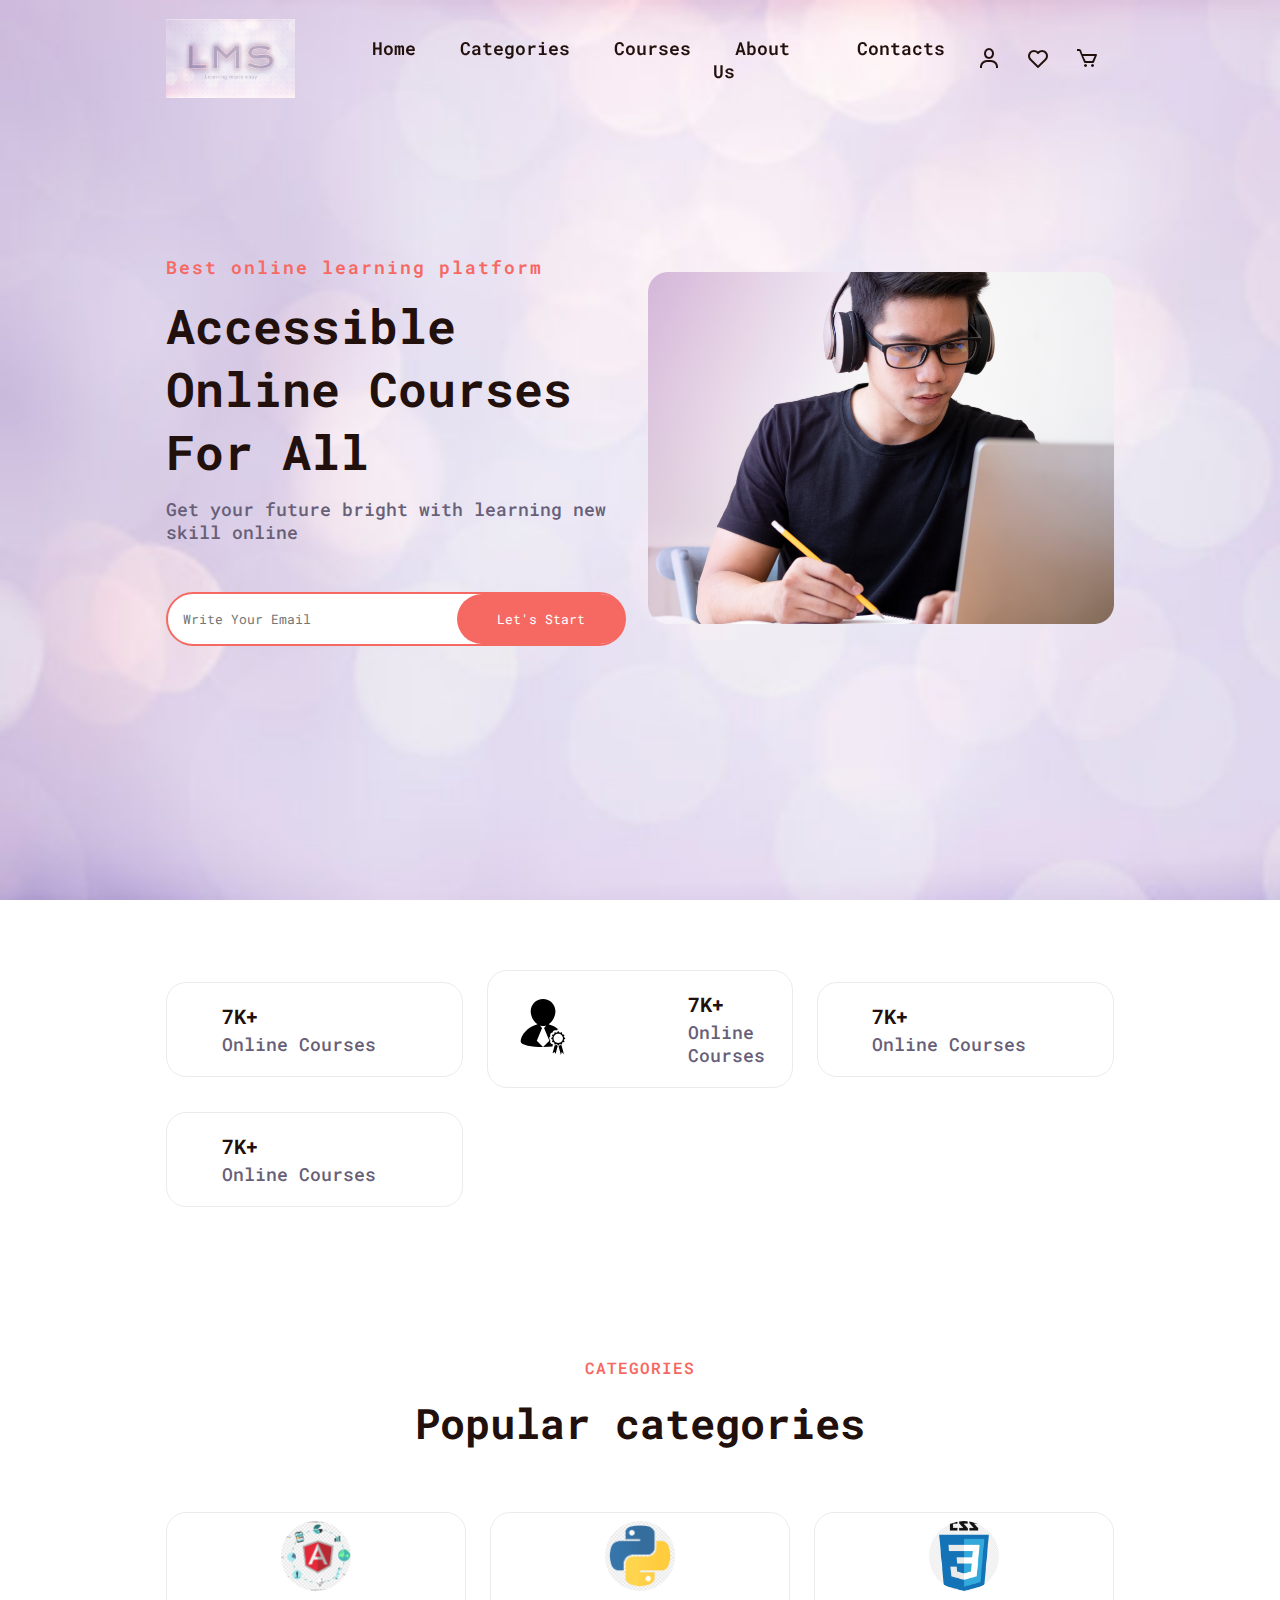
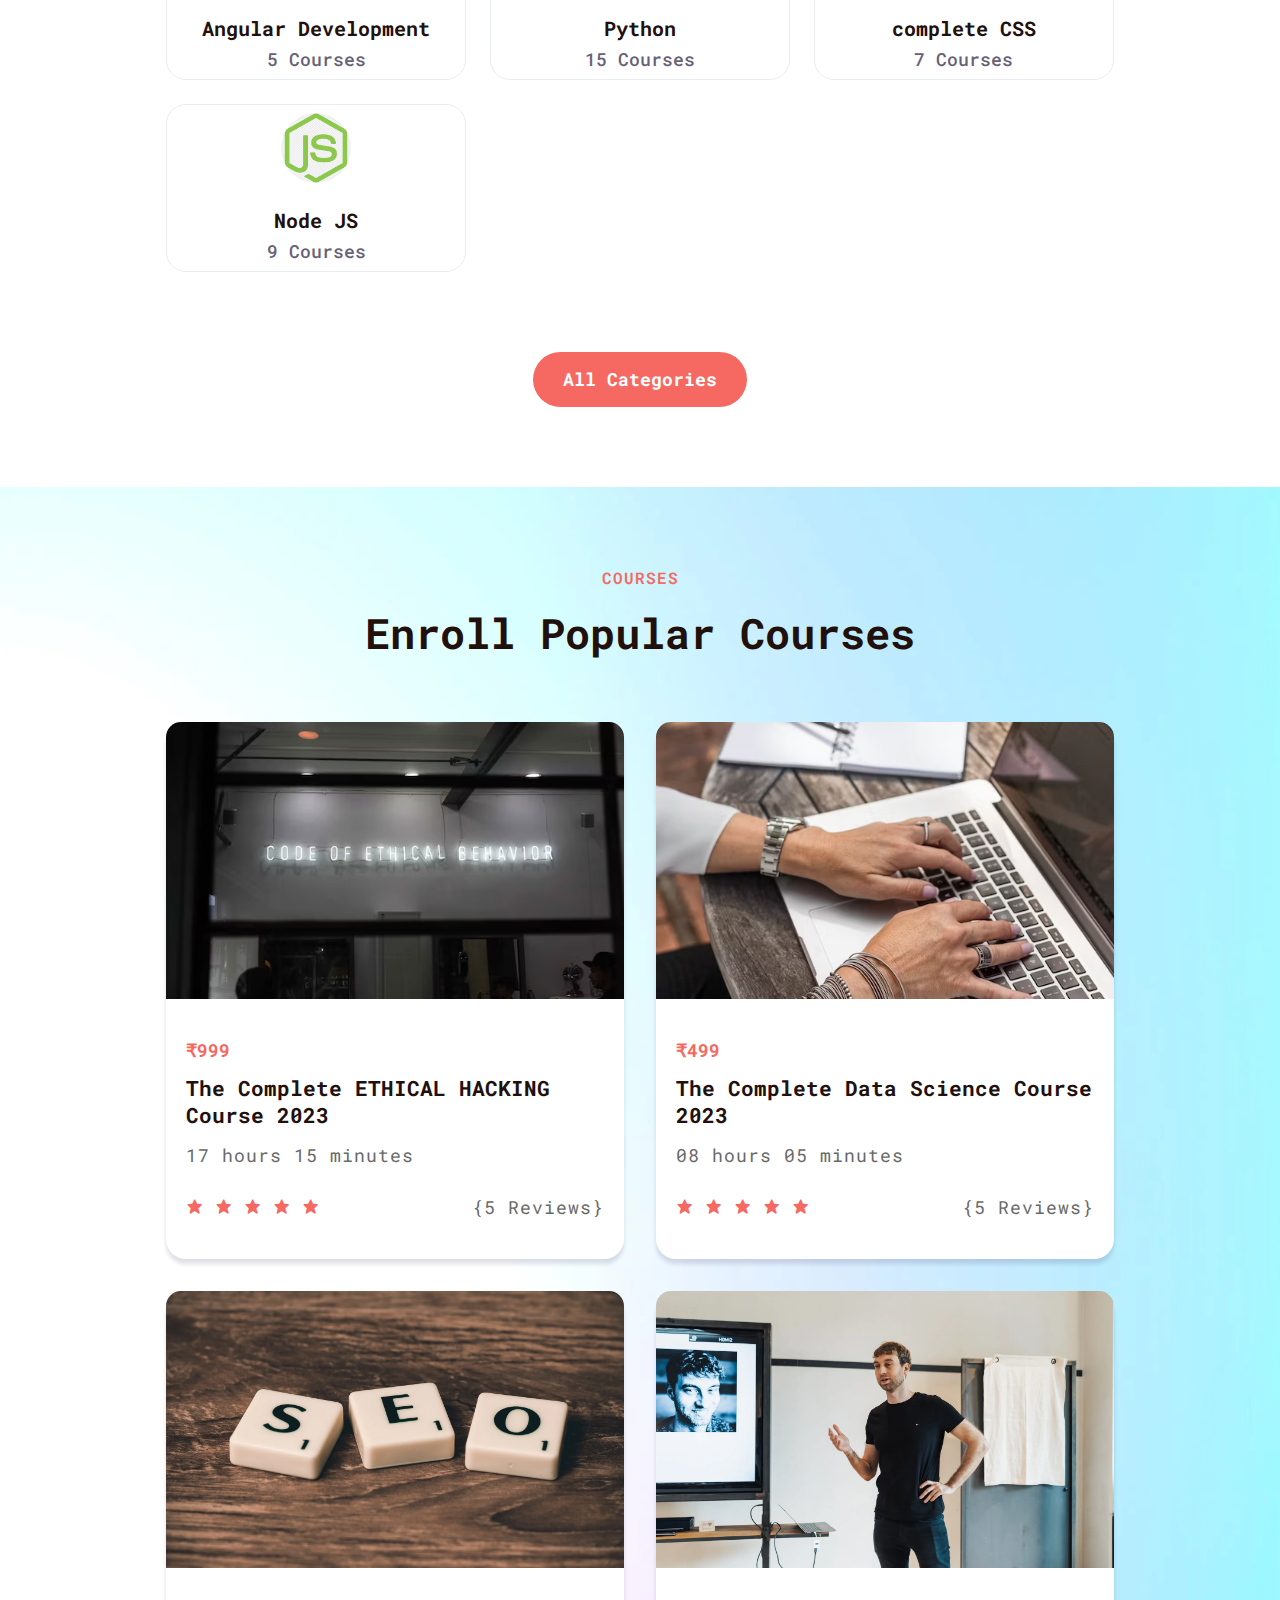
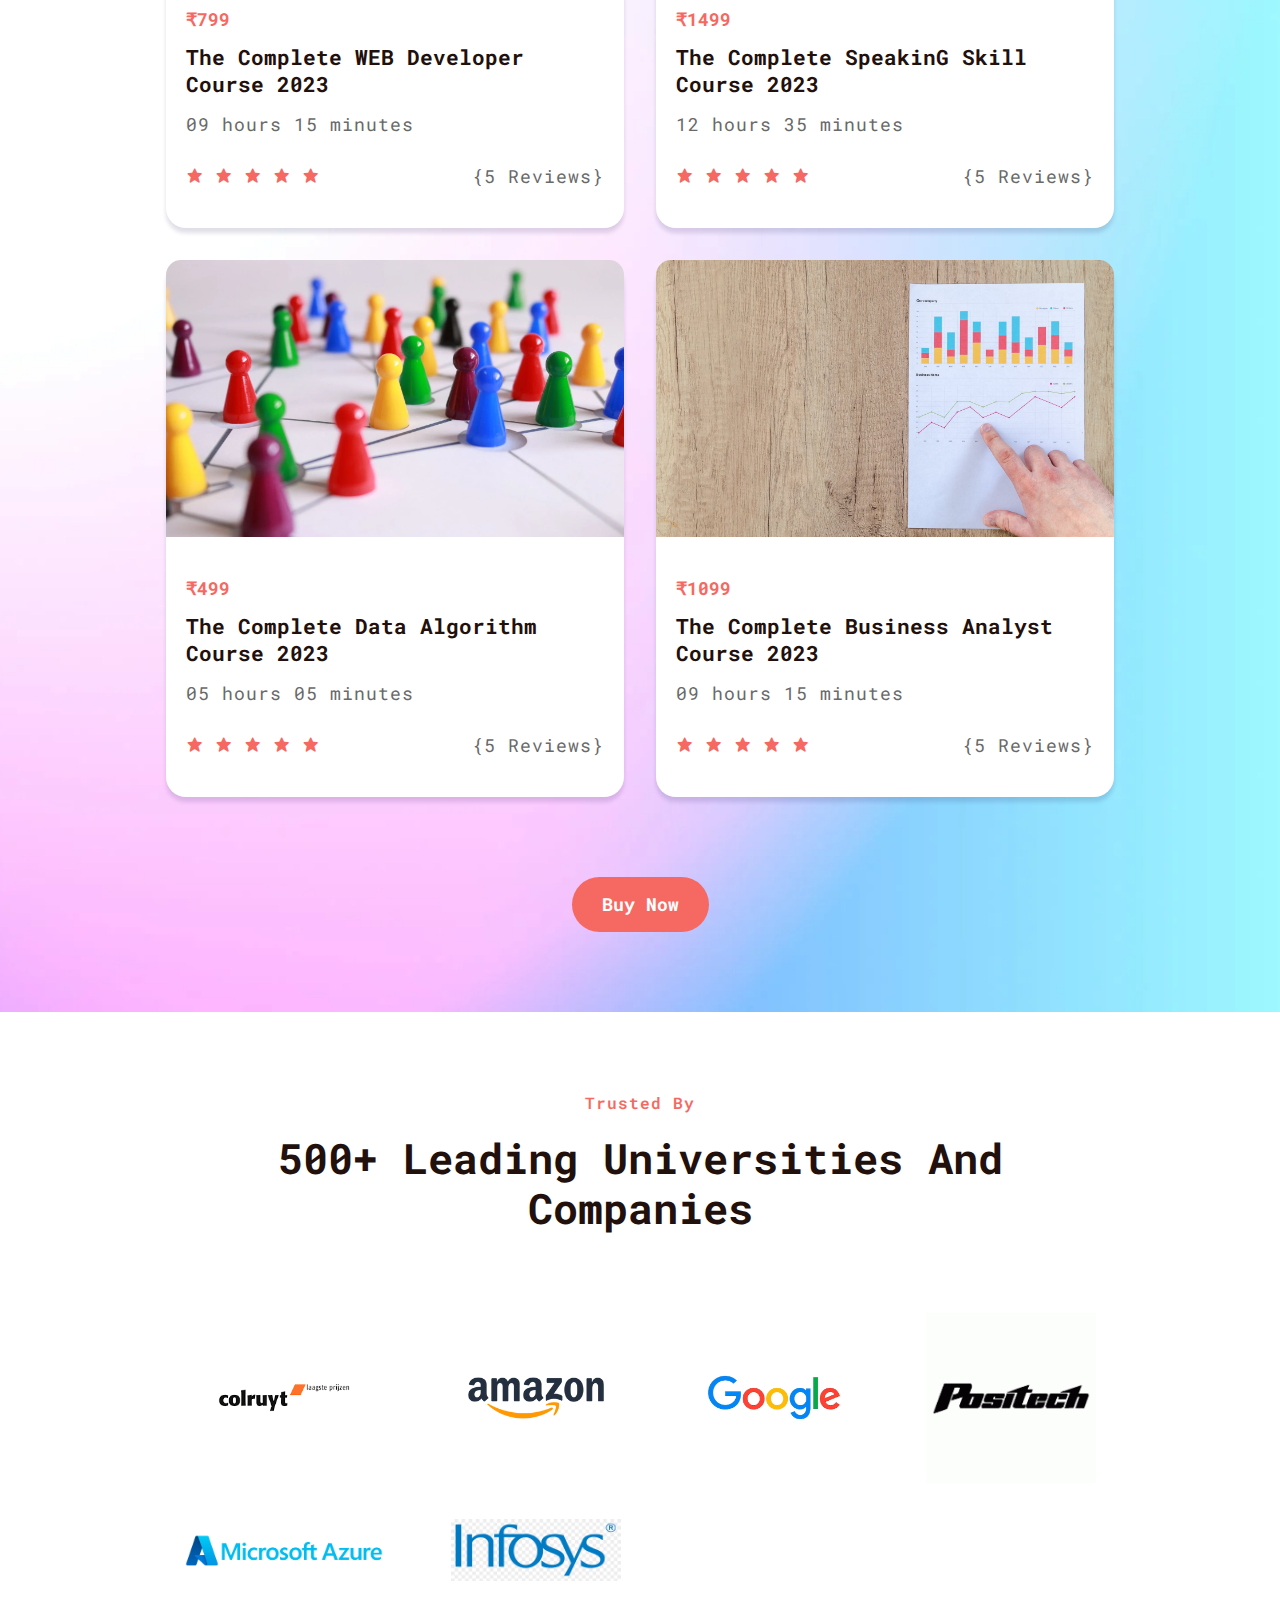
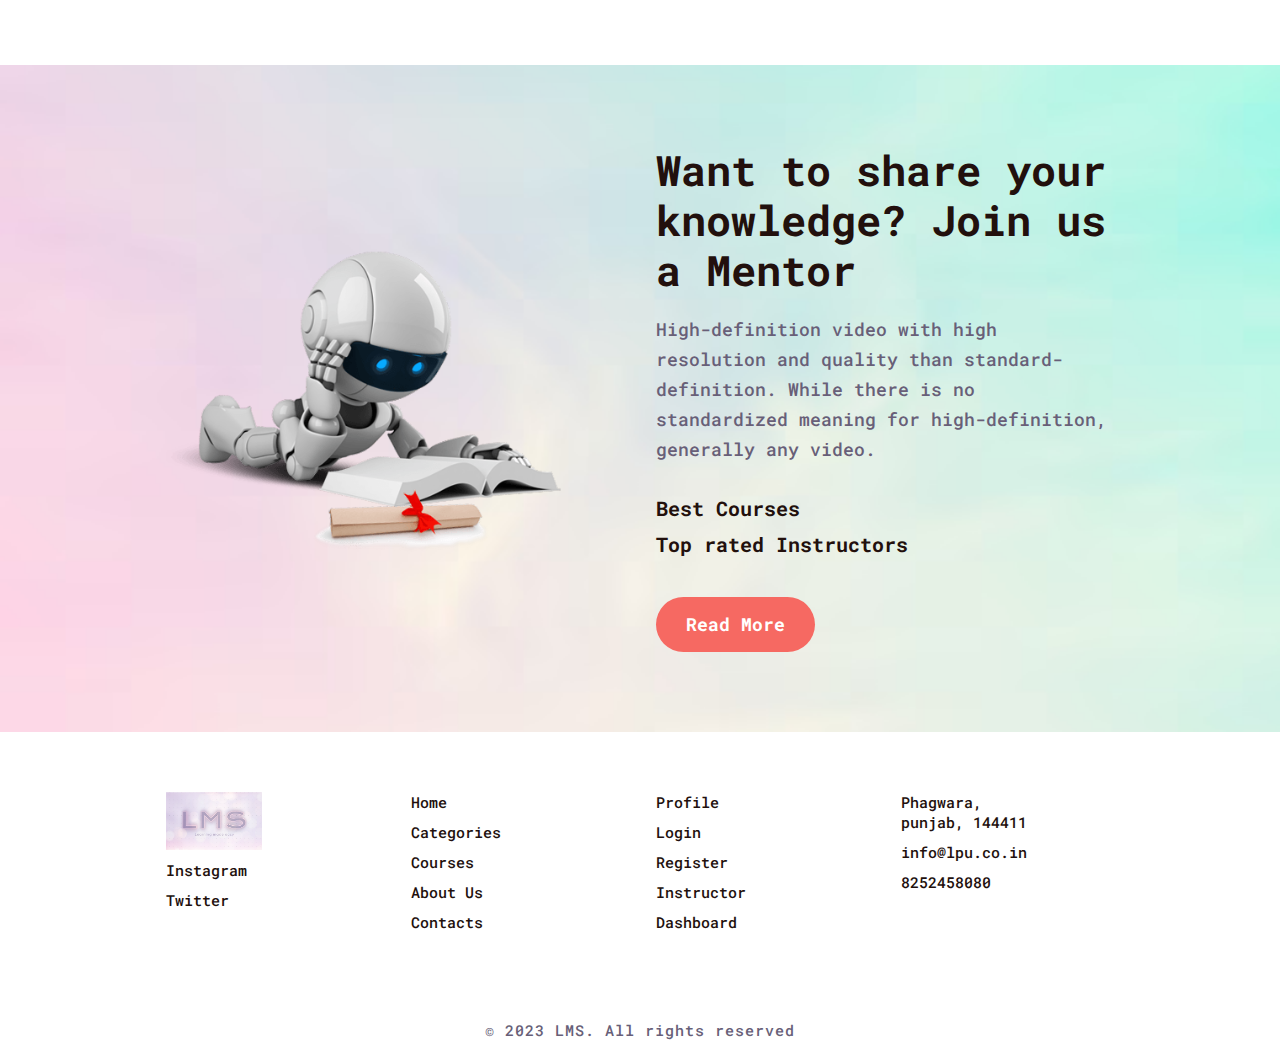
==== lms project/index.html @ b82715b8 "Add files via upload" ====
<!DOCTYPE html>
<html lang="en">

<head>
    <meta charset="UTF-8">
    <meta name="viewport" content="width=device-width, initial-scale=1.0">
    <title>Online course website design</title>
    <!-- custom css link -->
    <link rel="stylesheet" type="text/css" href="style.css">
    <link rel="stylesheet" href="login.html">
    <link rel="stylesheet" href="https://unpkg.com/boxicons@latest/css/boxicons.min.css">
    <link rel="preconnect" href="https://fonts.googleapis.com">
    <link rel="preconnect" href="https://fonts.gstatic.com" crossorigin>
    <link href="https://fonts.googleapis.com/css2?family=Roboto+Mono:wght@600&display=swap" rel="stylesheet">
</head>

<body>
    <!-- Staring of header -->
    <header>
        <a href="#" class="logo">
            <img src="logo2.png.png" alt="">
        </a>

        <ul class="navbar">
            <li><a href="#home">Home</a></li>
            <li><a href="#categories">Categories</a></li>
            <li><a href="#Courses">Courses</a></li>
            <li><a href="#about">About Us</a></li>
            <li><a href="#contact">Contacts</a></li>
        </ul>
        <div class="header-icons">
            <!-- i got this bx bx thing from boxicons -->
            <a href="#"><i class='bx bx-user'></i></a>
            <a href="#"><i class='bx bx-heart'></i></a>
            <a href="#"><i class='bx bx-cart'></i></a>
            <div class="bx bx-menu" id="menu-icon"></div>
            
        </div>

    </header>
    <!-- starting home section -->
    <section class="home" id="home">
        <div class="home-text">
            <h6>Best online learning platform</h6>
            <h1>Accessible Online Courses For All</h1>
            <p>Get your future bright with learning new skill online</p>
            <div class="latter">
                <form>
                    <input type="email" placeholder="Write Your Email" required>
                    <input type="submit" value="Let's Start" required>
                </form>
            </div>
        </div>
        <div class="home-img">
            <img src="home.png" alt="" height="427.7px">
        </div>
    </section>
    <!-- starting container section -->
    <section class="container">
        <div class="container-box">
            <div class="container-img">
                <img src="con1.svg" alt="" width="38%">
            </div>
            <div class="container-text">
                <h4>7K+</h4>
                <p>Online Courses</p>
            </div>
        </div>

        <div class="container-box">
            <div class="container-img">
                <img src="con2.svg" alt="" width="38%">
            </div>
            <div class="container-text">
                <h4>7K+</h4>
                <p>Online Courses</p>
            </div>
        </div>

        <div class="container-box">
            <div class="container-img">
                <img src="con3.svg" alt="" width="38%">
            </div>
            <div class="container-text">
                <h4>7K+</h4>
                <p>Online Courses</p>
            </div>
        </div>

        <div class="container-box">
            <div class="container-img">
                <img src="con4.svg" alt="" width="38%">
            </div>
            <div class="container-text">
                <h4>7K+</h4>
                <p>Online Courses</p>
            </div>
        </div>

    </section>

    <!-- start categories section -->
    <section class="categories" id="categories">
        <div class="center-text">
            <h5>CATEGORIES</h5>
            <h2>Popular categories</h2>
        </div>

        <div class="categories-content">
            <div class="box">
                <img src="cate1.png.png" alt="" class="rounded">
                <h3>Angular Development</h3>
                <p>5 Courses</p>
            </div>

            <div class="box">
                <img src="cate2.png.png" alt="" class="rounded">
                <h3>Python</h3>
                <p>15 Courses</p>
            </div>

            <div class="box">
                <img src="cate3.png.png" alt="" class="rounded">
                <h3>complete CSS</h3>
                <p>7 Courses</p>
            </div>

            <div class="box">
                <img src="cate4.png.png" alt="" class="rounded">
                <h3>Node JS</h3>
                <p>9 Courses</p>
            </div>

        </div>
        <div class="main-btn">
            <a href="#" class="btn">All Categories</a>
        </div>

    </section>
    <!-- start course section -->
    <section class="Courses" id="Courses">
        <div class="center-text">
            <h5>COURSES</h5>
            <h2>Enroll Popular Courses</h2>
        </div>
        <div class="courses-content">
            <div class="row">
                <img src="course1.jpg" alt="" height="400px" width="470px">
                <div class="courses-text">
                    <h5>₹999</h5>
                    <h3>The Complete ETHICAL HACKING Course 2023</h3>
                    <h6>17 hours 15 minutes</h6>
                    <div class="rating">
                        <div class="star">
                            <a href="#"><i class='bx bxs-star'></i></a>
                            <a href="#"><i class='bx bxs-star'></i></a>
                            <a href="#"><i class='bx bxs-star'></i></a>
                            <a href="#"><i class='bx bxs-star'></i></a>
                            <a href="#"><i class='bx bxs-star'></i></a>
                        </div>
                        <div class="review">
                            <p>{5 Reviews}</p>
                        </div>
                    </div>

                </div>

            </div>

            <div class="row">
                <img src="course2.jpg" alt="" height="400px" width="470px">
                <div class="courses-text">
                    <h5>₹499</h5>
                    <h3>The Complete Data Science Course 2023</h3>
                    <h6>08 hours 05 minutes</h6>
                    <div class="rating">
                        <div class="star">
                            <a href="#"><i class='bx bxs-star'></i></a>
                            <a href="#"><i class='bx bxs-star'></i></a>
                            <a href="#"><i class='bx bxs-star'></i></a>
                            <a href="#"><i class='bx bxs-star'></i></a>
                            <a href="#"><i class='bx bxs-star'></i></a>
                        </div>
                        <div class="review">
                            <p>{5 Reviews}</p>
                        </div>
                    </div>

                </div>

            </div>

            <div class="row">
                <img src="course3.png" alt="" height="400px" width="470px">
                <div class="courses-text">
                    <h5>₹799</h5>
                    <h3>The Complete WEB Developer Course 2023</h3>
                    <h6>09 hours 15 minutes</h6>
                    <div class="rating">
                        <div class="star">
                            <a href="#"><i class='bx bxs-star'></i></a>
                            <a href="#"><i class='bx bxs-star'></i></a>
                            <a href="#"><i class='bx bxs-star'></i></a>
                            <a href="#"><i class='bx bxs-star'></i></a>
                            <a href="#"><i class='bx bxs-star'></i></a>
                        </div>
                        <div class="review">
                            <p>{5 Reviews}</p>
                        </div>
                    </div>

                </div>

            </div>

            <div class="row">
                <img src="course4.png" alt="" height="400px" width="470px">
                <div class="courses-text">
                    <h5>₹1499</h5>
                    <h3>The Complete SpeakinG Skill Course 2023</h3>
                    <h6>12 hours 35 minutes</h6>
                    <div class="rating">
                        <div class="star">
                            <a href="#"><i class='bx bxs-star'></i></a>
                            <a href="#"><i class='bx bxs-star'></i></a>
                            <a href="#"><i class='bx bxs-star'></i></a>
                            <a href="#"><i class='bx bxs-star'></i></a>
                            <a href="#"><i class='bx bxs-star'></i></a>
                        </div>
                        <div class="review">
                            <p>{5 Reviews}</p>
                        </div>
                    </div>

                </div>

            </div>

            <div class="row">
                <img src="course5.png" alt="" height="400px" width="470px">
                <div class="courses-text">
                    <h5>₹499</h5>
                    <h3>The Complete Data Algorithm Course 2023</h3>
                    <h6>05 hours 05 minutes</h6>
                    <div class="rating">
                        <div class="star">
                            <a href="#"><i class='bx bxs-star'></i></a>
                            <a href="#"><i class='bx bxs-star'></i></a>
                            <a href="#"><i class='bx bxs-star'></i></a>
                            <a href="#"><i class='bx bxs-star'></i></a>
                            <a href="#"><i class='bx bxs-star'></i></a>
                        </div>
                        <div class="review">
                            <p>{5 Reviews}</p>
                        </div>
                    </div>

                </div>

            </div>

            <div class="row">
                <img src="course6.png.jpg" alt="" height="400px" width="470px">
                <div class="courses-text">
                    <h5>₹1099</h5>
                    <h3>The Complete Business Analyst Course 2023</h3>
                    <h6>09 hours 15 minutes</h6>
                    <div class="rating">
                        <div class="star">
                            <a href="#"><i class='bx bxs-star'></i></a>
                            <a href="#"><i class='bx bxs-star'></i></a>
                            <a href="#"><i class='bx bxs-star'></i></a>
                            <a href="#"><i class='bx bxs-star'></i></a>
                            <a href="#"><i class='bx bxs-star'></i></a>
                        </div>
                        <div class="review">
                            <p>{5 Reviews}</p>
                        </div>
                    </div>

                </div>

            </div>

        </div>

        <div class="main-btn">
            <a href="#" class="btn">Buy Now</a>

        </div>


    </section>
    <!-- start cta section -->
    <section class="cta">
        <div class="center-text">
            <h5>Trusted By</h5>
            <h2>500+ Leading Universities And Companies</h2>
        </div>
        <div class="cta-content">
            <div class="cta-img">
                <img src="cta1.png.png" alt="" width="170px">

            </div>

            <div class="cta-img">
                <img src="cta2.png.png" alt="" width="170px">

            </div>

            <div class="cta-img">
                <img src="cta3.png.png" alt="" width="170px">

            </div>

            <div class="cta-img">
                <img src="cta4.png.gif" alt="" width="170px">

            </div>

            <div class="cta-img">
                <img src="cta5.png.png" alt="" width="200px">

            </div>

            <div class="cta-img">
                <img src="cta6.png.png" alt="" width="170px">

            </div>

        </div>
    </section>
    <!-- start about section -->
    <section class="about" id="about">
        <div class="about-img">
            <img src="about.png.png" alt="">

        </div>

        <div class="about-text">
            <h2>Want to share your knowledge? Join us a Mentor</h2>
            <p>High-definition video with high resolution and quality than standard-definition. While there is no
                standardized meaning for high-definition, generally any video.</p>
            <h4>Best Courses</h4>
            <h5>Top rated Instructors</h5>
            <a href="#" class="btn">Read More</a>

        </div>


    </section>
    <!-- start contact section -->
    <section class="contact" id="contact">
        <div class="main-contact">
            <div class="contact-content">
                <img src="logo2.png.png" alt="" width="370px">
                <!-- <li><a href="#">Facebook</a></li> -->
                <li><a href="#">Instagram</a></li>
                <li><a href="#">Twitter</a></li>
            </div>

            <div class="contact-content">
                <li><a href="#home">Home</a></li>
                <li><a href="#Categories">Categories</a></li>
                <li><a href="#Courses">Courses</a></li>
                <li><a href="#about">About Us</a></li>
                <li><a href="#contact">Contacts</a></li>

            </div>

            <div class="contact-content">
                <li><a href="#">Profile</a></li>
                <li><a href="#">Login</a></li>
                <li><a href="#">Register</a></li>
                <li><a href="#">Instructor</a></li>
                <li><a href="#">Dashboard</a></li>
            </div>

            <div class="contact-content">
                <li><a href="#">Phagwara,<br> punjab, 144411</a></li>
                <li><a href="#">info@lpu.co.in</a></li>
                <li><a href="#">8252458080</a></li>
            </div>

        </div>
    </section>
    <footer>
        <div class="last-text">
            <p>&copy; 2023 LMS. All rights reserved</p>

        </div>
    </footer>



    <!-- custom js link -->
    <script type="text/javascript" src="js/script.js"></script>

</body>

</html>
---- lms project/style.css ----
*{
    padding: 0;
    margin: 0;
    box-sizing: border-box;
    font-family: 'Roboto Mono', monospace;
    list-style: none;
    text-decoration: none;
    scroll-behavior: smooth;
}
/* Using the root selector or root in CSS we can define a global variable in CSS that can be used later in the code. */
:root{
    --bg-color: #ffffff;
    --text-color: #22100d;
    --second-color: #685f78;
    --main-color: #f66962;
    --big-font: 3.0rem;
    --h2-font: 2.6rem;
    --p-font: 1.1rem;
}
body{
    background: var(--bg-color);
    color: var(--text-color);
    /* that how am using my :root */
}
header{
    position: fixed;
    width: 100%;
    top: 0;
    right: 0;
    z-index: 1000;
    display: flex;
    align-items: center;
    justify-content: space-between;
    /* before using this my home and contacts are coming down now after this its coming at a line */
    background: transparent;
    padding: 19px 13%;
    transition: all .40s ease;
}
.logo img{

    height: auto;
    width: 187px;
    max-width: 70%;
}
.navbar{
    /* i use this to make them come in a line   */
    display: flex;
}
.navbar a{
    color: var(--text-color);
    font-weight: 600;
    font-size: var(--p-font);
    padding: 10px 22px;
    transition: all .40s ease;
}
.navbar a:hover{
    color: var(--main-color);
}
.header-icons{
    display: flex;
    align-items: center;
}
.header-icons i{
    margin-left: 10px;
    font-size: 24px;
    color: var(--text-color);
    transition: all .40s ease;
    margin-right: 15px;    
}
.header-icons i:hover{
    transform: scale(1.1);
    color: var(--main-color);

}
#menu-icon{
    font-size: 34px;
    color: var(--text-color);
    z-index: 10001;
    cursor: pointer;
    display: none;
}
section{
    padding: 80px 13%;
}
.home{
    position: relative;
    height: 100vh;
    width: 100%;
    background: url(background1.png);
    background-size: cover;
    background-position: center;
    display: grid;
    grid-template-columns: repeat(2, 1fr);
    gap: 1rem;
    align-items: center;
}
.home-text h1{
    font-size: var(--big-font);
    margin: 15px 0 15px;
}
.home-text h6{
    color: var(--main-color);
    font-size: 18px;
    font-weight: 600;
    letter-spacing: 2px;

}
.home-text p{
    color: var(--second-color);
    font-size: var(--p-font);
    font-weight: 500;
    margin-bottom: 48px;
}
.latter form{
    width: 100%;
    max-width: 460px;
    position: relative;
}
.latter form input:first-child{
    display: inline-block;
    width: 100%;
    outline: none;
    padding: 16px 140px 16px 15px;
    border: 2px solid var(--main-color);
    border-radius: 30px;
}
.latter form input:last-child{
    position: absolute;
    display: inline-block;
    border: none;
    outline: none;
    background: var(--main-color);
    color: var(--bg-color);
    padding: 16px 40px;
    border-radius: 30px;
    cursor: pointer;
    top: 2px;
    right: 1px;
}
.home-img img{
    height: auto;
    width: 100%;

}
header.sticky{
    background: var(--bg-color);
    padding: 12px 13%;
    box-shadow: 0px 4px 15px rgb(0 0 0 / 8%);
}
.container{
    padding: 70px 13%;
    display: grid;
    grid-template-columns: repeat(auto-fit, minmax(297px, auto));
    gap: 1.5rem;
    /* Rem (short for “root-em”) units dictate an element's font size relative to the size of the root element. By default, most browsers use a font size value of 16px. So, if the root element is 16px, an element with the value 1rem will also equal 16px. */
    align-items: center;
    cursor: pointer;

}
.container-box{
    display: flex;
    align-items: center;
    gap: 1.7rem;
    border: 1px solid #e9ecef;
    border-radius: 20px;
    padding: 20px 27px;
    box-shadow: -11.729px -11.729px 32px rgb(255 255 255 / 15%);
    transition: all .40 ease;
}
.container-box:hover{
    transform: translateY(-15.7px);
}
.container-text h4{
    font-size: 20px;
    font-weight: 700;
    margin-bottom: 4px;

}
.container-text p{
    font-size: var(--p-font);
    color: var(--second-color);
    font-weight: 500;
}

img.rounded {
    object-fit: cover;
    border-radius: 50%;
    height: 70px;
    width: 70px;
}
.center-text{
    text-align: center;
}
.center-text h5{
    color: var(--main-color);
    font-size: 16px;
    font-weight: 600;
    letter-spacing: 1px;
    margin-bottom: 20px;
}
.center-text h2{
    font-size: var(--h2-font);
    line-height: 1.2;

}
.categories-content{
    display: grid;
    grid-template-columns: repeat(auto-fit, minmax(297px, auto));
    gap: 1.5rem;
    align-items: center;
    cursor: pointer;
    text-align: center;
    margin-top: 4rem;
}
.box img{
    /* height: auto; */
    /* width: 110px; */
    margin-bottom: 20px;
    
}
.box{
    padding: 8px 4px;
    border: 1px solid #e9ecef;
    border-radius: 20px;
    /* padding: 20px 27px; */
    box-shadow: -11.729px -11.729px 32px rgb(255 255 255 / 15%);
    transition: all .40 ease

}
.box:hover{
    transform: translateY(-15.7px);

}
.box h3{
    font-size: 20px;
    font-weight: 700;
    margin-bottom: 7px;
    line-height: 1.3;
    transition: all .40s ease;
}
.box h3:hover{
    color: var(--main-color);
}
.box p{
    font-size: var(--p-font);
    color: var(--second-color);
    font-weight: 500;
}
.main-btn{
    text-align: center;
    margin-top: 5rem;

}.btn{
    display: inline-block;
    padding: 16px 30px;
    font-size: var(--p-font);
    font-weight: 700;
    background: var(--main-color);
    color: var(--bg-color);
    border-radius: 30px;
    transition: all .40s ease;
}
.btn:hover{
    transform: scale(0.9) translateY(-7px);
}
.Courses{
    background: url(coursebg.png);
    background-size: cover;
    background-position: center;
}
.courses-content{
    display: grid;
    grid-template-columns: repeat(auto-fit, minmax(347px, auto));
    gap: 2rem;
    align-items: center;
    margin-top: 4rem;
    cursor: pointer;
    border-radius: 15px;

}
.row{
    background: var(--bg-color);
    padding: 0px 0px 5px 0px;
    border-radius: 20px;
    box-shadow: 0px 5px 4px rgb(19 9 73 / 13%);
    transition: all .40s ease;
}
.row:hover{
    transform: translateY(-15.7px);
}
.row img{
    width: 100%;
    height: 277px;
    object-fit: cover;
    border-radius: 15px 15px 0px 0px;
    
}
.courses-text{
    padding: 35px 20px;
}
.courses-text h5{
    color: var(--main-color);
    font-size: 18px;
    font-weight: 700;

}
.courses-text h3{
    font-size: 21px;
    font-weight: 700;
    line-height: 27px;
    margin: 13px 0px 13px;
    transition: all .40s ease;
}
.courses-text h3:hover{
    color: var(--main-color);

}
.courses-text h6{
    color: #696969;
    font-size: var(--p-font);
    font-weight: 400;
    line-height: 27px;
    letter-spacing: 1px;
    margin-bottom: 27px;
}
.rating{
    display: flex;
    align-items: center;
    flex-wrap: wrap;
    justify-content: space-between;
}
.star i{
    color: var(--main-color);
    margin-right: 2px;
    font-size: 17px;
}
.review p{
    color: #696969;
    font-size: var(--p-font);
    font-weight: 400;
    letter-spacing: 1px;
}
.cta-content{
    display: grid;
    grid-template-columns: repeat(auto-fit, minmax(170px, auto));
    gap: 2rem;
    align-items: center;
    text-align: center;
    margin-top: 5rem;
}
.about{
    background: url(aboutbg.png);
    background-size: cover;
    background-position: center;
    display: grid;
    grid-template-columns: repeat(2, 1fr);
    gap: 2rem;
    align-items: center;
}
.about-img img{
    width: 88%;
    height: auto;

}
.about-text h2{
    font-size: var(--h2-font);
    line-height: 1.2;
    margin-bottom: 20px;
}
.about-text p{
    font-size: var(--p-font);
    color: var(--second-color);
    font-weight: 500;
    line-height: 30px;
    margin-bottom: 30px;
}
.about-text h4{
    font-size: 20px;
    margin-bottom: 10px;

}
.about-text h5{
    font-size: 20px;
    margin-bottom: 40px;
}
.contact{
    padding: 60px 13%;
    background: var(--bg-color);
}
.main-contact{
    display: grid;
    grid-template-columns: repeat(auto-fit, minmax(200px, auto));
    gap: 2rem;
}
.contact-content img{
    height: auto;
    width: 160px;
    max-width: 45%;
    margin-bottom: 6px;

}
.contact-content li{
    margin-bottom: 10px;
}
.contact-content li a{
    display: block;
    color: var(--text-color);
    font-weight: 500;
    font-size: 15px;
    transition: all .40s ease;
}
.contact-content li a:hover{
    transform: translateX(10px);
    color: var(--main-color);
}
.last-text p{
    text-align: center;
    padding: 18px;
    color: var(--second-color);
    font-size: 15px;
    font-weight: 500;
    letter-spacing: 1px;
}
/* now am using meddia to make it more responisve we use change our screen size */

@media (max-width 1410px){
    header{
        padding: 10px 3%;
        transition: .2s;

    }
    header.sticky{
        padding: 12px 3%;
        transition: .2s;
    }
    section{
        padding: 70px 3%;
        transition: .2s;
    }
    .container{
        padding: 70px 3%;
        transition: .2s;

    }
    .contact{
        padding: 60px 3%;
        transition: .2s;

    }
}
@media (max-width 1050px){
    :root{
        --big-font: 2.7rem;
        --h2-font: 2rem;
        --p-font: 1rem;
        transition: .1s;

    }
    .home{
        height: 84vh;

    }
}
@media (max-width 1025px){
    #menu-icon{
        display: block;

    }
    .navbar{
        position: absolute;
        top: 100%;
        right: -100%;
        width: 300px;
        height: 110vh;
        background: var(--main-color);
        display: flex;
        flex-direction: column;
        align-items: center;
        padding: 170px 30px;
        transition: all .40s ease;
    }
    .navbar a{
        display: block;
        margin: 1.3rem 0;
        color: var(--bg-color);
    }
    .navbar a:hover{
        color: var(--bg-color);
        transform: translateY(-5px)
    }
    .navbar.open{
        right: 0;
    }
}
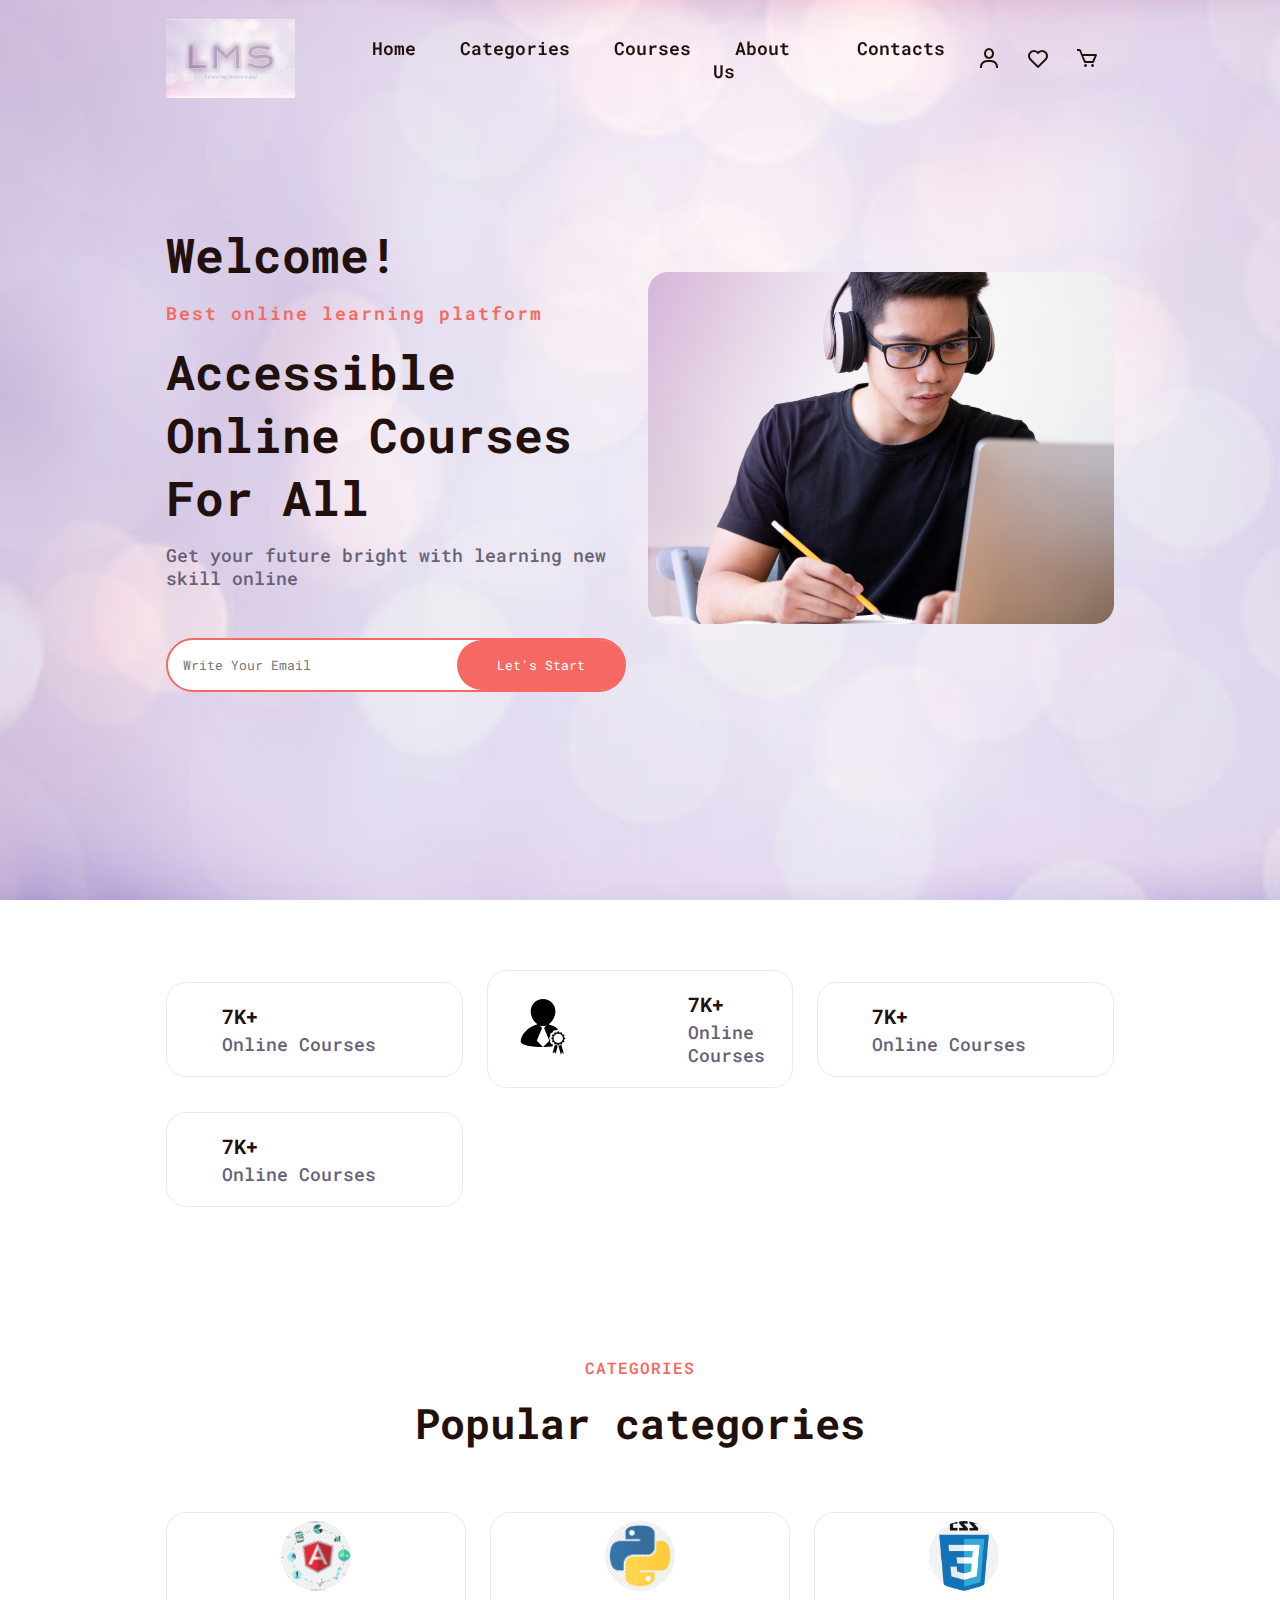
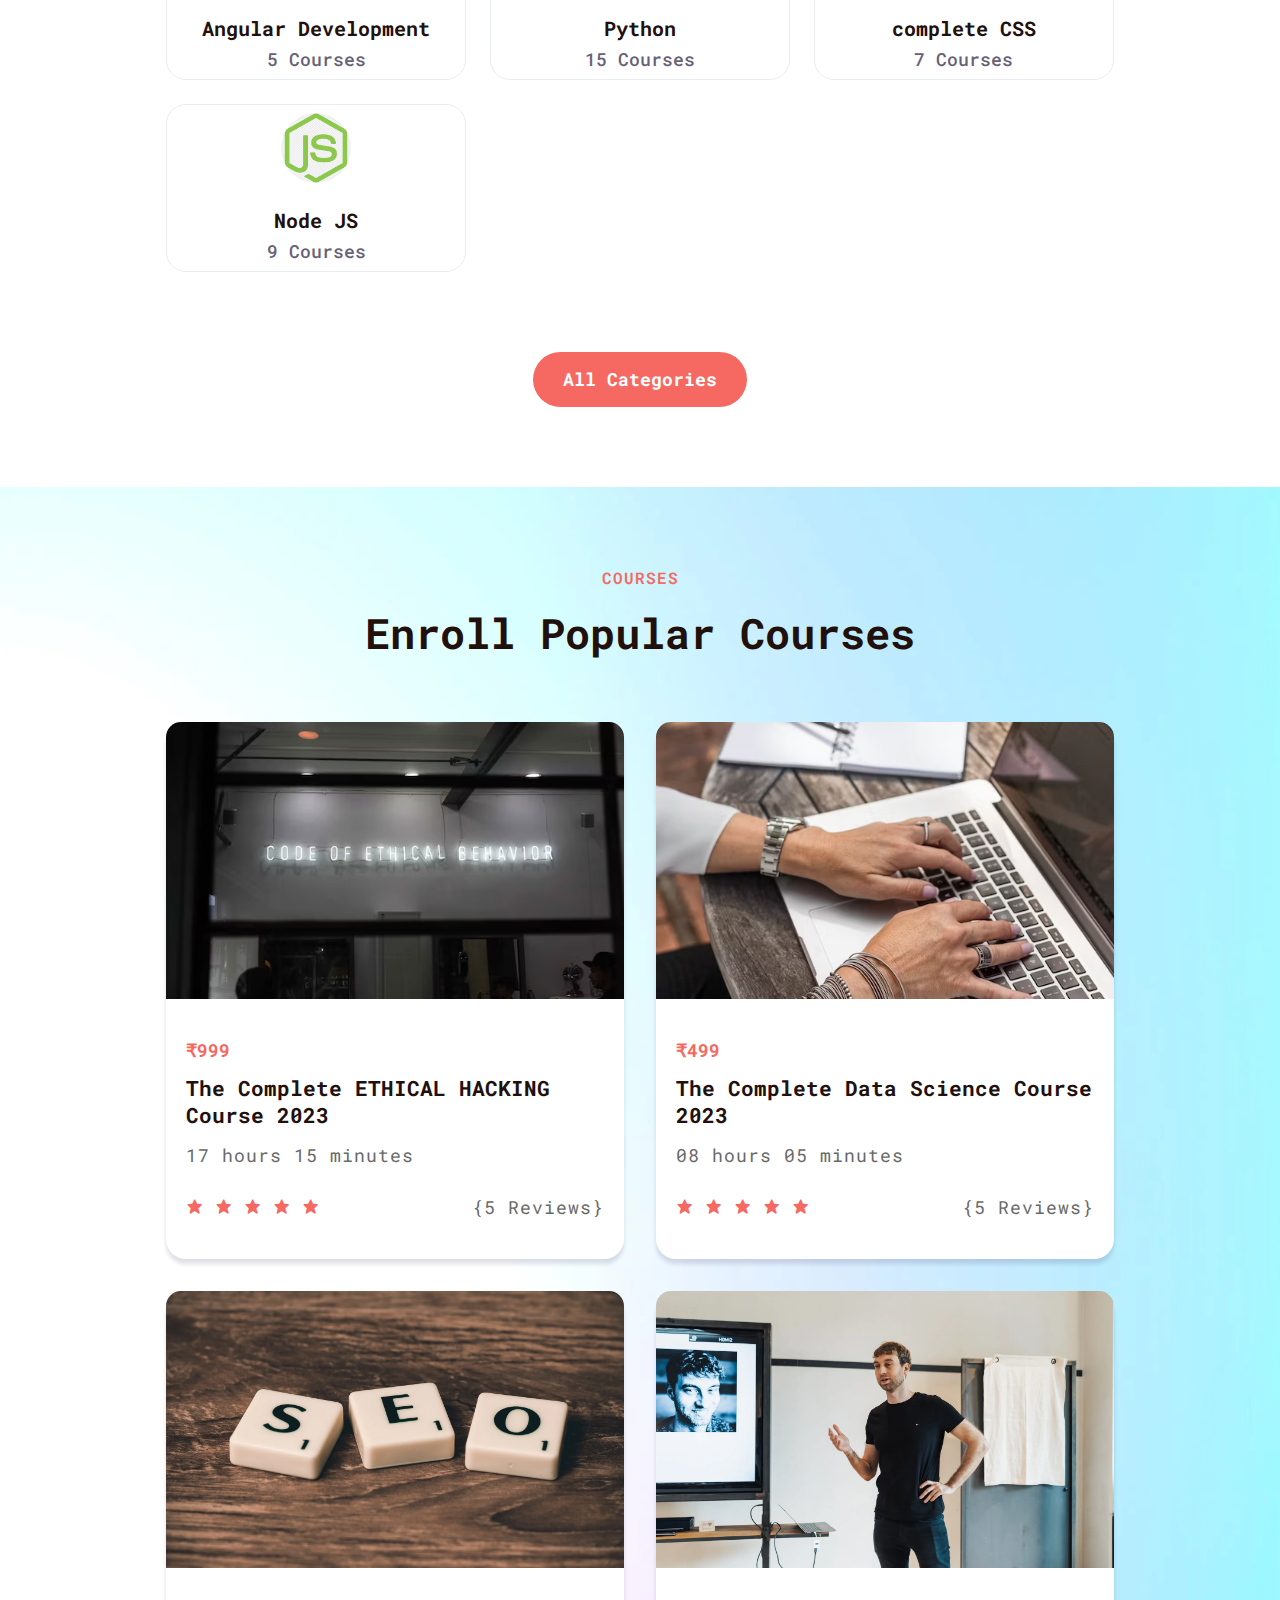
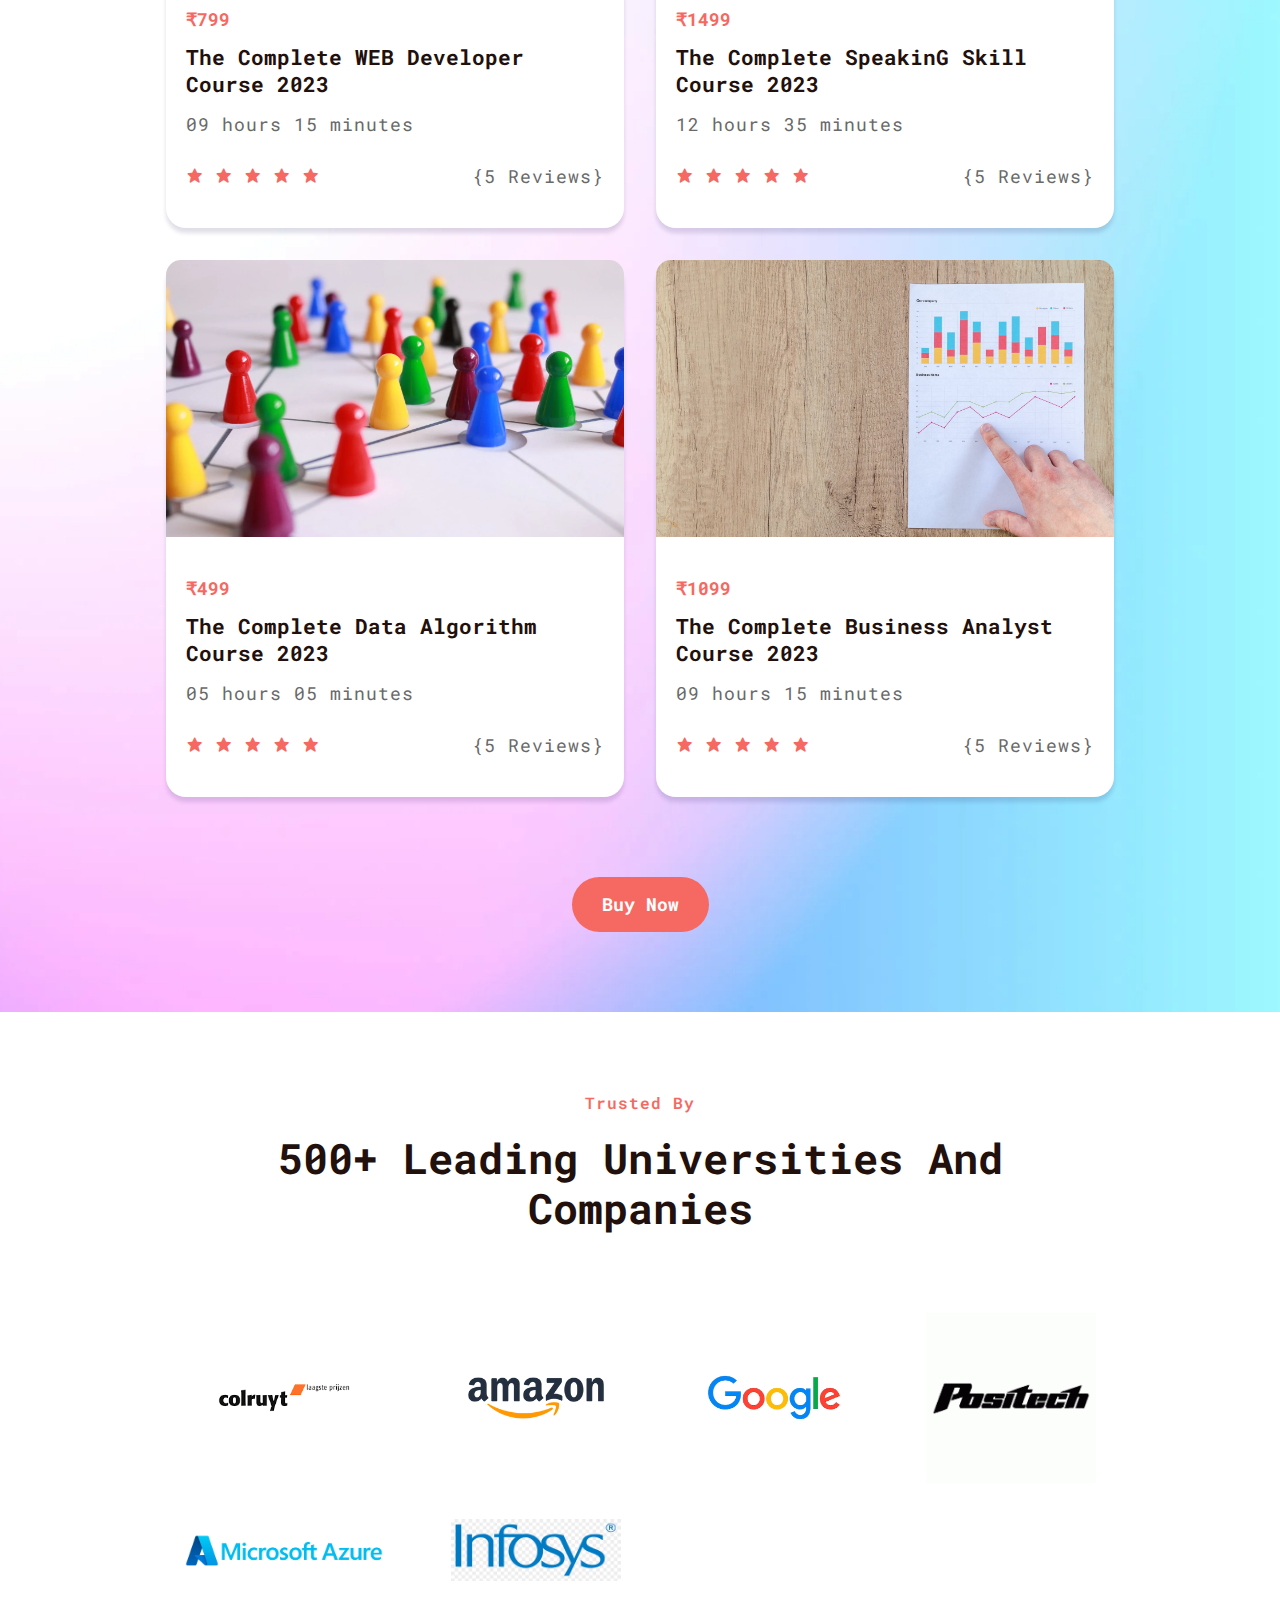
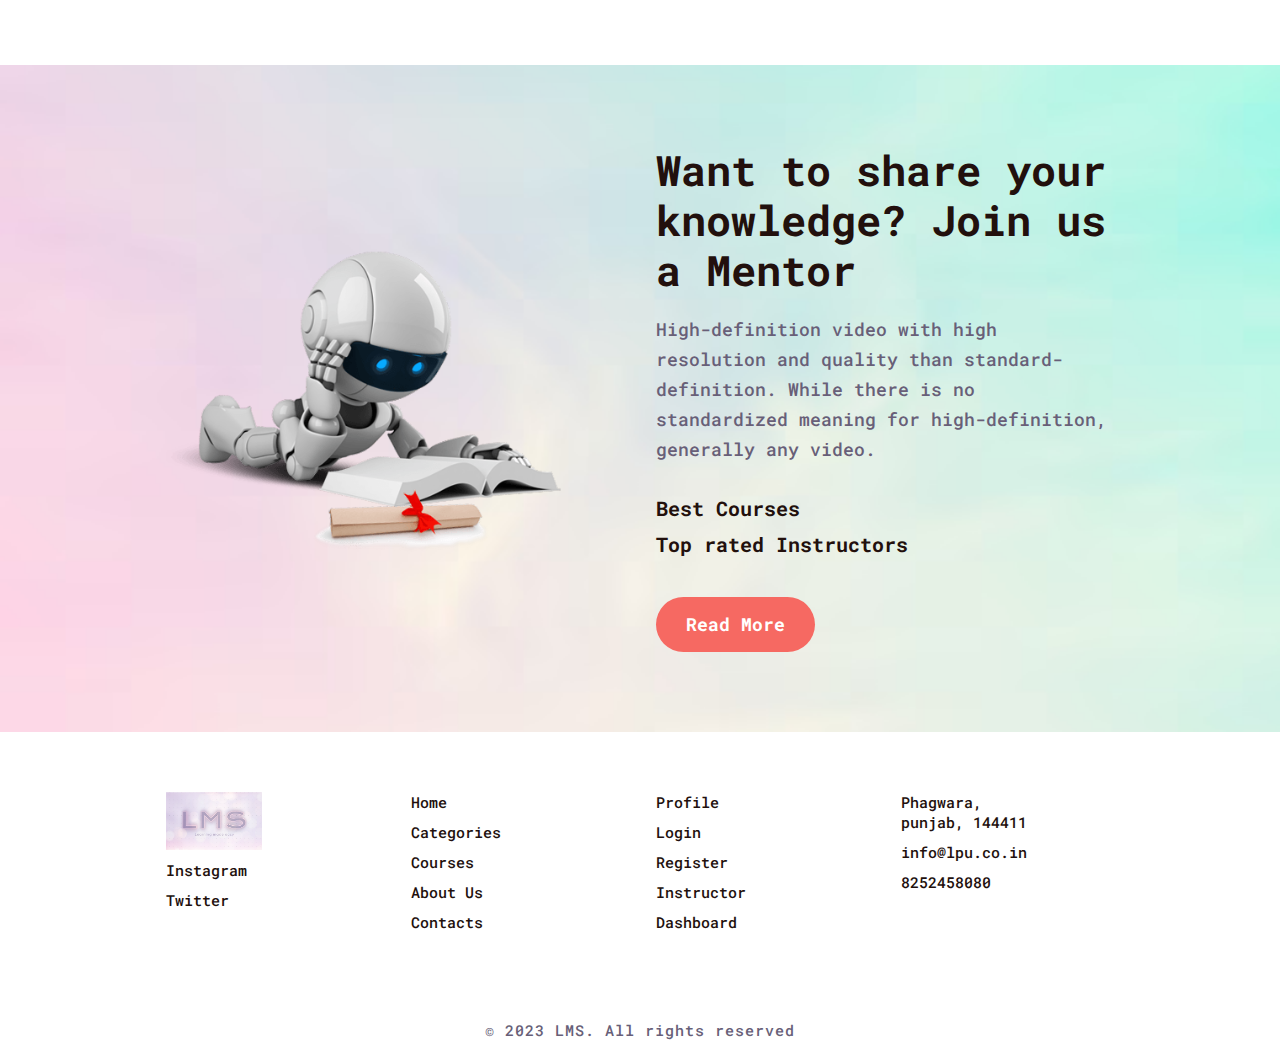
==== commit a74f8fbc: "Update index.html" ====
--- a/lms project/index.html
+++ b/lms project/index.html
@@ -41,6 +41,16 @@
     <!-- starting home section -->
     <section class="home" id="home">
         <div class="home-text">
+            <script>
+            // JavaScript to retrieve and use the saved username
+            const savedUsername = localStorage.getItem("username");
+    
+            if (savedUsername) {
+                document.write(`<h1 id="abcd">Welcome, ${savedUsername}!</h1>`);
+            } else {
+                document.write("<h1>Welcome!</h1>");
+            }
+        </script>
             <h6>Best online learning platform</h6>
             <h1>Accessible Online Courses For All</h1>
             <p>Get your future bright with learning new skill online</p>
@@ -398,4 +408,4 @@
 
 </body>
 
-</html>+</html>
